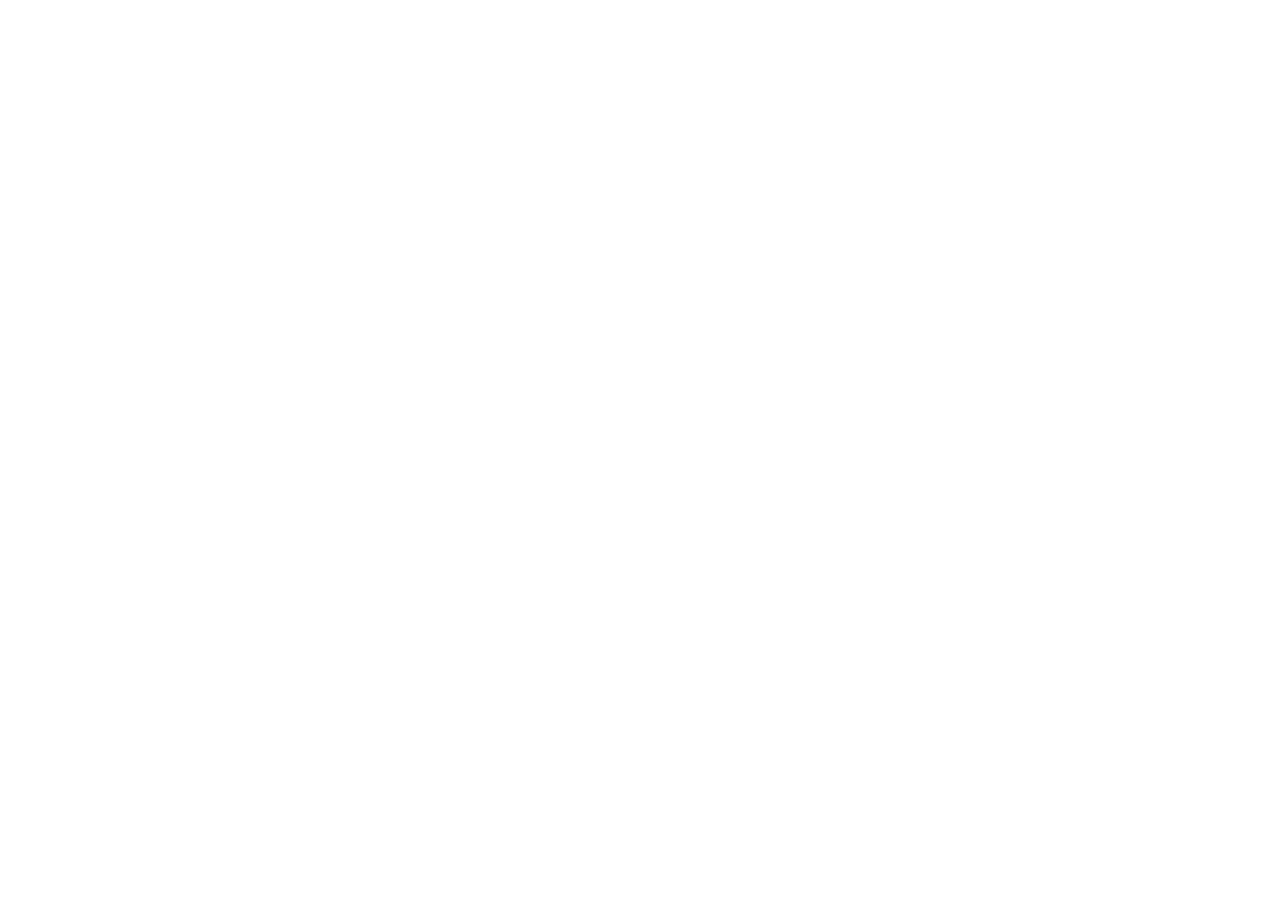
==== login.html @ e836c9e0 "init project" ====
<!DOCTYPE html>
<html lang="en">
<head>
    <meta charset="UTF-8">
    <meta name="viewport" content="width=device-width, initial-scale=1.0">
    <title>Document</title>
</head>
<body>
    
</body>
</html>
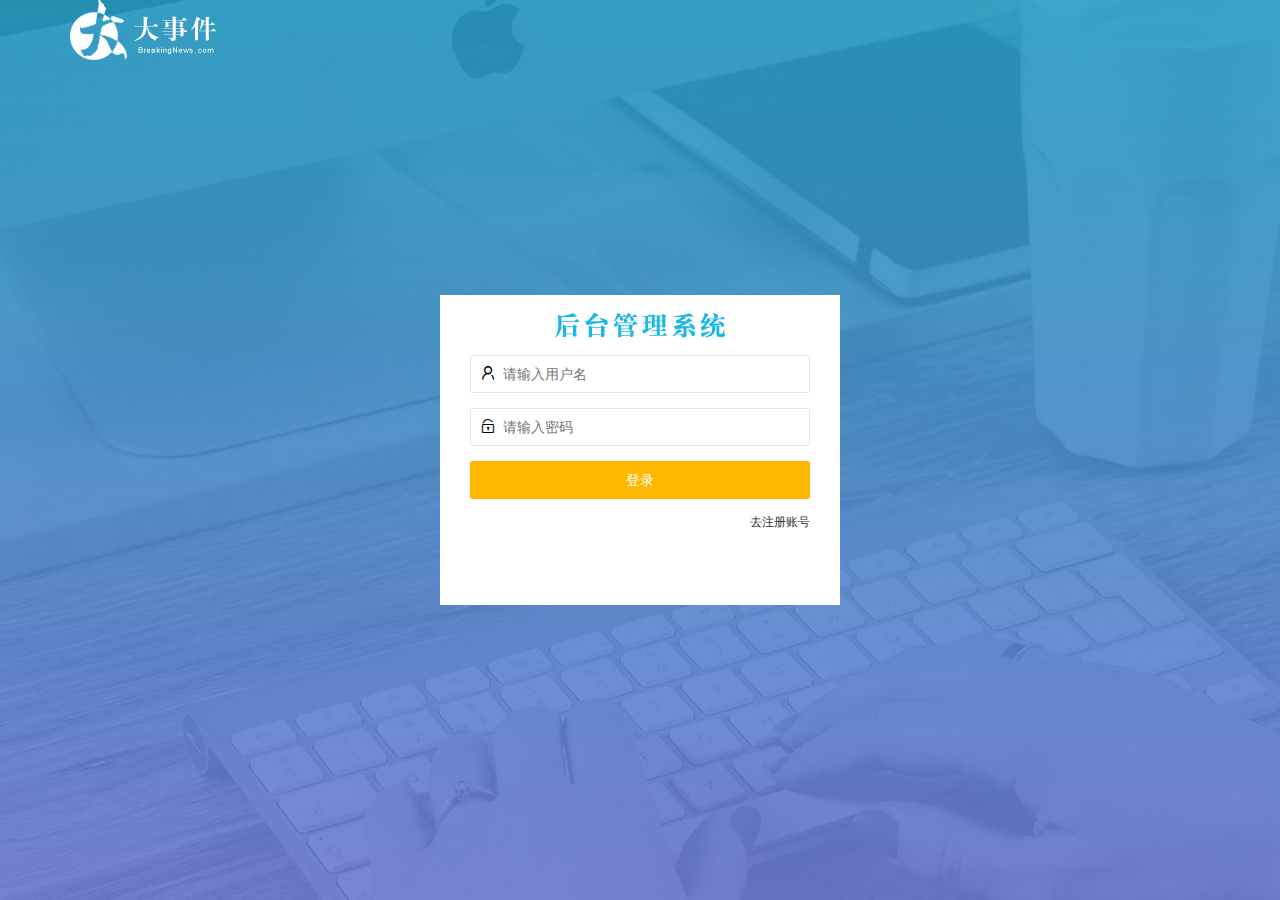
==== commit ea8f9e26: "完成了login" ====
--- a/login.html
+++ b/login.html
@@ -1,11 +1,93 @@
 <!DOCTYPE html>
 <html lang="en">
+
 <head>
     <meta charset="UTF-8">
     <meta name="viewport" content="width=device-width, initial-scale=1.0">
-    <title>Document</title>
+    <title>大事件</title>
+    <!-- 导入layUI的样式 -->
+    <link rel="stylesheet" href="/assets/lib/layui/css/layui.css" />
+    <!-- 导入自己的css样式 -->
+    <link rel="stylesheet" href="/assets/css/login.css" />
+    <!-- 导入layUI的js文件 -->
+    <script src="/assets/lib/layui/layui.all.js"></script>
+    <!-- 导入jQuery -->
+    <script src="/assets/lib/jquery.js"></script>
+    <!-- 导入自己封装的 -->
+    <script src="/assets/js/baseAPI.js"></script>
+    <!-- 导入自己的js样式 -->
+    <script src="/assets/js/login.js"></script>
 </head>
+
 <body>
-    
+    <!-- 头部logo区域 -->
+    <div class="layui-main">
+        <img src="/assets/images/logo.png" alt="" />
+    </div>
+
+    <!-- 登录注册区域 -->
+    <div class="loginAndRegBox">
+        <!-- 标题 -->
+        <div class="title-box"></div>
+        <!-- 登录的div -->
+        <div class="login-box">
+            <!-- 登录的表单 -->
+            <form class="layui-form" id="form_login">
+                <!-- 用户名 -->
+                <div class="layui-form-item">
+                    <i class="layui-icon layui-icon-username"></i> 
+                    <input type="text" name="username" required lay-verify="required" placeholder="请输入用户名"
+                        autocomplete="off" class="layui-input">
+                </div>
+                <!-- 密码 -->
+                <div class="layui-form-item">
+                    <i class="layui-icon layui-icon-password"></i> 
+                    <input type="password" name="password" required lay-verify="required|pwd" placeholder="请输入密码"
+                        autocomplete="off" class="layui-input">
+                </div>
+                <!-- 登录按钮 -->
+                <div class="layui-form-item">
+                    <!-- 注意 表单提交按钮和普通按钮的区别就是 lay-submit 属性 -->
+                    <button class="layui-btn layui-btn-fluid layui-btn-warm" lay-submit>登录</button>
+                </div>
+                <div class="layui-form-item links">
+                    <a href="javascript:;" id="link_reg">去注册账号</a>
+                </div>
+            </form>
+        </div>
+        <!-- 注册的div -->
+        <div class="reg-box">
+            <!-- 注册的表单 -->
+            <form class="layui-form" id="form_reg">
+                <!-- 用户名 -->
+                <div class="layui-form-item">
+                    <i class="layui-icon layui-icon-username"></i> 
+                    <input type="text" name="username" required lay-verify="required" placeholder="请输入用户名"
+                        autocomplete="off" class="layui-input">
+                </div>
+                <!-- 密码 -->
+                <div class="layui-form-item">
+                    <i class="layui-icon layui-icon-password"></i> 
+                    <input type="password" name="password" required lay-verify="required|pwd" placeholder="请输入密码"
+                        autocomplete="off" class="layui-input">
+                </div>
+                <!-- 密码确认框 -->
+                <div class="layui-form-item">
+                    <i class="layui-icon layui-icon-password"></i> 
+                    <input type="password" name="repassword" required lay-verify="required|pwd|repwd" placeholder="再次确认密码"
+                        autocomplete="off" class="layui-input">
+                </div>
+                <!-- 登录按钮 -->
+                <div class="layui-form-item">
+                    <!-- 注意 表单提交按钮和普通按钮的区别就是 lay-submit 属性 -->
+                    <button class="layui-btn layui-btn-fluid layui-btn-normal" lay-submit>注册</button>
+                </div>
+                <div class="layui-form-item links">
+                    <a href="javascript:;" id="link_login">去登录</a>
+                </div>
+            </form>
+        </div>
+    </div>
 </body>
+
 </html>--- a/assets/lib/layui/css/layui.css
+++ b/assets/lib/layui/css/layui.css
@@ -0,0 +1,2 @@
+/** layui-v2.5.5 MIT License By https://www.layui.com */
+ .layui-inline,img{display:inline-block;vertical-align:middle}h1,h2,h3,h4,h5,h6{font-weight:400}.layui-edge,.layui-header,.layui-inline,.layui-main{position:relative}.layui-body,.layui-edge,.layui-elip{overflow:hidden}.layui-btn,.layui-edge,.layui-inline,img{vertical-align:middle}.layui-btn,.layui-disabled,.layui-icon,.layui-unselect{-moz-user-select:none;-webkit-user-select:none;-ms-user-select:none}.layui-elip,.layui-form-checkbox span,.layui-form-pane .layui-form-label{text-overflow:ellipsis;white-space:nowrap}.layui-breadcrumb,.layui-tree-btnGroup{visibility:hidden}blockquote,body,button,dd,div,dl,dt,form,h1,h2,h3,h4,h5,h6,input,li,ol,p,pre,td,textarea,th,ul{margin:0;padding:0;-webkit-tap-highlight-color:rgba(0,0,0,0)}a:active,a:hover{outline:0}img{border:none}li{list-style:none}table{border-collapse:collapse;border-spacing:0}h4,h5,h6{font-size:100%}button,input,optgroup,option,select,textarea{font-family:inherit;font-size:inherit;font-style:inherit;font-weight:inherit;outline:0}pre{white-space:pre-wrap;white-space:-moz-pre-wrap;white-space:-pre-wrap;white-space:-o-pre-wrap;word-wrap:break-word}body{line-height:24px;font:14px Helvetica Neue,Helvetica,PingFang SC,Tahoma,Arial,sans-serif}hr{height:1px;margin:10px 0;border:0;clear:both}a{color:#333;text-decoration:none}a:hover{color:#777}a cite{font-style:normal;*cursor:pointer}.layui-border-box,.layui-border-box *{box-sizing:border-box}.layui-box,.layui-box *{box-sizing:content-box}.layui-clear{clear:both;*zoom:1}.layui-clear:after{content:'\20';clear:both;*zoom:1;display:block;height:0}.layui-inline{*display:inline;*zoom:1}.layui-edge{display:inline-block;width:0;height:0;border-width:6px;border-style:dashed;border-color:transparent}.layui-edge-top{top:-4px;border-bottom-color:#999;border-bottom-style:solid}.layui-edge-right{border-left-color:#999;border-left-style:solid}.layui-edge-bottom{top:2px;border-top-color:#999;border-top-style:solid}.layui-edge-left{border-right-color:#999;border-right-style:solid}.layui-disabled,.layui-disabled:hover{color:#d2d2d2!important;cursor:not-allowed!important}.layui-circle{border-radius:100%}.layui-show{display:block!important}.layui-hide{display:none!important}@font-face{font-family:layui-icon;src:url(../font/iconfont.eot?v=250);src:url(../font/iconfont.eot?v=250#iefix) format('embedded-opentype'),url(../font/iconfont.woff2?v=250) format('woff2'),url(../font/iconfont.woff?v=250) format('woff'),url(../font/iconfont.ttf?v=250) format('truetype'),url(../font/iconfont.svg?v=250#layui-icon) format('svg')}.layui-icon{font-family:layui-icon!important;font-size:16px;font-style:normal;-webkit-font-smoothing:antialiased;-moz-osx-font-smoothing:grayscale}.layui-icon-reply-fill:before{content:"\e611"}.layui-icon-set-fill:before{content:"\e614"}.layui-icon-menu-fill:before{content:"\e60f"}.layui-icon-search:before{content:"\e615"}.layui-icon-share:before{content:"\e641"}.layui-icon-set-sm:before{content:"\e620"}.layui-icon-engine:before{content:"\e628"}.layui-icon-close:before{content:"\1006"}.layui-icon-close-fill:before{content:"\1007"}.layui-icon-chart-screen:before{content:"\e629"}.layui-icon-star:before{content:"\e600"}.layui-icon-circle-dot:before{content:"\e617"}.layui-icon-chat:before{content:"\e606"}.layui-icon-release:before{content:"\e609"}.layui-icon-list:before{content:"\e60a"}.layui-icon-chart:before{content:"\e62c"}.layui-icon-ok-circle:before{content:"\1005"}.layui-icon-layim-theme:before{content:"\e61b"}.layui-icon-table:before{content:"\e62d"}.layui-icon-right:before{content:"\e602"}.layui-icon-left:before{content:"\e603"}.layui-icon-cart-simple:before{content:"\e698"}.layui-icon-face-cry:before{content:"\e69c"}.layui-icon-face-smile:before{content:"\e6af"}.layui-icon-survey:before{content:"\e6b2"}.layui-icon-tree:before{content:"\e62e"}.layui-icon-upload-circle:before{content:"\e62f"}.layui-icon-add-circle:before{content:"\e61f"}.layui-icon-download-circle:before{content:"\e601"}.layui-icon-templeate-1:before{content:"\e630"}.layui-icon-util:before{content:"\e631"}.layui-icon-face-surprised:before{content:"\e664"}.layui-icon-edit:before{content:"\e642"}.layui-icon-speaker:before{content:"\e645"}.layui-icon-down:before{content:"\e61a"}.layui-icon-file:before{content:"\e621"}.layui-icon-layouts:before{content:"\e632"}.layui-icon-rate-half:before{content:"\e6c9"}.layui-icon-add-circle-fine:before{content:"\e608"}.layui-icon-prev-circle:before{content:"\e633"}.layui-icon-read:before{content:"\e705"}.layui-icon-404:before{content:"\e61c"}.layui-icon-carousel:before{content:"\e634"}.layui-icon-help:before{content:"\e607"}.layui-icon-code-circle:before{content:"\e635"}.layui-icon-water:before{content:"\e636"}.layui-icon-username:before{content:"\e66f"}.layui-icon-find-fill:before{content:"\e670"}.layui-icon-about:before{content:"\e60b"}.layui-icon-location:before{content:"\e715"}.layui-icon-up:before{content:"\e619"}.layui-icon-pause:before{content:"\e651"}.layui-icon-date:before{content:"\e637"}.layui-icon-layim-uploadfile:before{content:"\e61d"}.layui-icon-delete:before{content:"\e640"}.layui-icon-play:before{content:"\e652"}.layui-icon-top:before{content:"\e604"}.layui-icon-friends:before{content:"\e612"}.layui-icon-refresh-3:before{content:"\e9aa"}.layui-icon-ok:before{content:"\e605"}.layui-icon-layer:before{content:"\e638"}.layui-icon-face-smile-fine:before{content:"\e60c"}.layui-icon-dollar:before{content:"\e659"}.layui-icon-group:before{content:"\e613"}.layui-icon-layim-download:before{content:"\e61e"}.layui-icon-picture-fine:before{content:"\e60d"}.layui-icon-link:before{content:"\e64c"}.layui-icon-diamond:before{content:"\e735"}.layui-icon-log:before{content:"\e60e"}.layui-icon-rate-solid:before{content:"\e67a"}.layui-icon-fonts-del:before{content:"\e64f"}.layui-icon-unlink:before{content:"\e64d"}.layui-icon-fonts-clear:before{content:"\e639"}.layui-icon-triangle-r:before{content:"\e623"}.layui-icon-circle:before{content:"\e63f"}.layui-icon-radio:before{content:"\e643"}.layui-icon-align-center:before{content:"\e647"}.layui-icon-align-right:before{content:"\e648"}.layui-icon-align-left:before{content:"\e649"}.layui-icon-loading-1:before{content:"\e63e"}.layui-icon-return:before{content:"\e65c"}.layui-icon-fonts-strong:before{content:"\e62b"}.layui-icon-upload:before{content:"\e67c"}.layui-icon-dialogue:before{content:"\e63a"}.layui-icon-video:before{content:"\e6ed"}.layui-icon-headset:before{content:"\e6fc"}.layui-icon-cellphone-fine:before{content:"\e63b"}.layui-icon-add-1:before{content:"\e654"}.layui-icon-face-smile-b:before{content:"\e650"}.layui-icon-fonts-html:before{content:"\e64b"}.layui-icon-form:before{content:"\e63c"}.layui-icon-cart:before{content:"\e657"}.layui-icon-camera-fill:before{content:"\e65d"}.layui-icon-tabs:before{content:"\e62a"}.layui-icon-fonts-code:before{content:"\e64e"}.layui-icon-fire:before{content:"\e756"}.layui-icon-set:before{content:"\e716"}.layui-icon-fonts-u:before{content:"\e646"}.layui-icon-triangle-d:before{content:"\e625"}.layui-icon-tips:before{content:"\e702"}.layui-icon-picture:before{content:"\e64a"}.layui-icon-more-vertical:before{content:"\e671"}.layui-icon-flag:before{content:"\e66c"}.layui-icon-loading:before{content:"\e63d"}.layui-icon-fonts-i:before{content:"\e644"}.layui-icon-refresh-1:before{content:"\e666"}.layui-icon-rmb:before{content:"\e65e"}.layui-icon-home:before{content:"\e68e"}.layui-icon-user:before{content:"\e770"}.layui-icon-notice:before{content:"\e667"}.layui-icon-login-weibo:before{content:"\e675"}.layui-icon-voice:before{content:"\e688"}.layui-icon-upload-drag:before{content:"\e681"}.layui-icon-login-qq:before{content:"\e676"}.layui-icon-snowflake:before{content:"\e6b1"}.layui-icon-file-b:before{content:"\e655"}.layui-icon-template:before{content:"\e663"}.layui-icon-auz:before{content:"\e672"}.layui-icon-console:before{content:"\e665"}.layui-icon-app:before{content:"\e653"}.layui-icon-prev:before{content:"\e65a"}.layui-icon-website:before{content:"\e7ae"}.layui-icon-next:before{content:"\e65b"}.layui-icon-component:before{content:"\e857"}.layui-icon-more:before{content:"\e65f"}.layui-icon-login-wechat:before{content:"\e677"}.layui-icon-shrink-right:before{content:"\e668"}.layui-icon-spread-left:before{content:"\e66b"}.layui-icon-camera:before{content:"\e660"}.layui-icon-note:before{content:"\e66e"}.layui-icon-refresh:before{content:"\e669"}.layui-icon-female:before{content:"\e661"}.layui-icon-male:before{content:"\e662"}.layui-icon-password:before{content:"\e673"}.layui-icon-senior:before{content:"\e674"}.layui-icon-theme:before{content:"\e66a"}.layui-icon-tread:before{content:"\e6c5"}.layui-icon-praise:before{content:"\e6c6"}.layui-icon-star-fill:before{content:"\e658"}.layui-icon-rate:before{content:"\e67b"}.layui-icon-template-1:before{content:"\e656"}.layui-icon-vercode:before{content:"\e679"}.layui-icon-cellphone:before{content:"\e678"}.layui-icon-screen-full:before{content:"\e622"}.layui-icon-screen-restore:before{content:"\e758"}.layui-icon-cols:before{content:"\e610"}.layui-icon-export:before{content:"\e67d"}.layui-icon-print:before{content:"\e66d"}.layui-icon-slider:before{content:"\e714"}.layui-icon-addition:before{content:"\e624"}.layui-icon-subtraction:before{content:"\e67e"}.layui-icon-service:before{content:"\e626"}.layui-icon-transfer:before{content:"\e691"}.layui-main{width:1140px;margin:0 auto}.layui-header{z-index:1000;height:60px}.layui-header a:hover{transition:all .5s;-webkit-transition:all .5s}.layui-side{position:fixed;left:0;top:0;bottom:0;z-index:999;width:200px;overflow-x:hidden}.layui-side-scroll{position:relative;width:220px;height:100%;overflow-x:hidden}.layui-body{position:absolute;left:200px;right:0;top:0;bottom:0;z-index:998;width:auto;overflow-y:auto;box-sizing:border-box}.layui-layout-body{overflow:hidden}.layui-layout-admin .layui-header{background-color:#23262E}.layui-layout-admin .layui-side{top:60px;width:200px;overflow-x:hidden}.layui-layout-admin .layui-body{position:fixed;top:60px;bottom:44px}.layui-layout-admin .layui-main{width:auto;margin:0 15px}.layui-layout-admin .layui-footer{position:fixed;left:200px;right:0;bottom:0;height:44px;line-height:44px;padding:0 15px;background-color:#eee}.layui-layout-admin .layui-logo{position:absolute;left:0;top:0;width:200px;height:100%;line-height:60px;text-align:center;color:#009688;font-size:16px}.layui-layout-admin .layui-header .layui-nav{background:0 0}.layui-layout-left{position:absolute!important;left:200px;top:0}.layui-layout-right{position:absolute!important;right:0;top:0}.layui-container{position:relative;margin:0 auto;padding:0 15px;box-sizing:border-box}.layui-fluid{position:relative;margin:0 auto;padding:0 15px}.layui-row:after,.layui-row:before{content:'';display:block;clear:both}.layui-col-lg1,.layui-col-lg10,.layui-col-lg11,.layui-col-lg12,.layui-col-lg2,.layui-col-lg3,.layui-col-lg4,.layui-col-lg5,.layui-col-lg6,.layui-col-lg7,.layui-col-lg8,.layui-col-lg9,.layui-col-md1,.layui-col-md10,.layui-col-md11,.layui-col-md12,.layui-col-md2,.layui-col-md3,.layui-col-md4,.layui-col-md5,.layui-col-md6,.layui-col-md7,.layui-col-md8,.layui-col-md9,.layui-col-sm1,.layui-col-sm10,.layui-col-sm11,.layui-col-sm12,.layui-col-sm2,.layui-col-sm3,.layui-col-sm4,.layui-col-sm5,.layui-col-sm6,.layui-col-sm7,.layui-col-sm8,.layui-col-sm9,.layui-col-xs1,.layui-col-xs10,.layui-col-xs11,.layui-col-xs12,.layui-col-xs2,.layui-col-xs3,.layui-col-xs4,.layui-col-xs5,.layui-col-xs6,.layui-col-xs7,.layui-col-xs8,.layui-col-xs9{position:relative;display:block;box-sizing:border-box}.layui-col-xs1,.layui-col-xs10,.layui-col-xs11,.layui-col-xs12,.layui-col-xs2,.layui-col-xs3,.layui-col-xs4,.layui-col-xs5,.layui-col-xs6,.layui-col-xs7,.layui-col-xs8,.layui-col-xs9{float:left}.layui-col-xs1{width:8.33333333%}.layui-col-xs2{width:16.66666667%}.layui-col-xs3{width:25%}.layui-col-xs4{width:33.33333333%}.layui-col-xs5{width:41.66666667%}.layui-col-xs6{width:50%}.layui-col-xs7{width:58.33333333%}.layui-col-xs8{width:66.66666667%}.layui-col-xs9{width:75%}.layui-col-xs10{width:83.33333333%}.layui-col-xs11{width:91.66666667%}.layui-col-xs12{width:100%}.layui-col-xs-offset1{margin-left:8.33333333%}.layui-col-xs-offset2{margin-left:16.66666667%}.layui-col-xs-offset3{margin-left:25%}.layui-col-xs-offset4{margin-left:33.33333333%}.layui-col-xs-offset5{margin-left:41.66666667%}.layui-col-xs-offset6{margin-left:50%}.layui-col-xs-offset7{margin-left:58.33333333%}.layui-col-xs-offset8{margin-left:66.66666667%}.layui-col-xs-offset9{margin-left:75%}.layui-col-xs-offset10{margin-left:83.33333333%}.layui-col-xs-offset11{margin-left:91.66666667%}.layui-col-xs-offset12{margin-left:100%}@media screen and (max-width:768px){.layui-hide-xs{display:none!important}.layui-show-xs-block{display:block!important}.layui-show-xs-inline{display:inline!important}.layui-show-xs-inline-block{display:inline-block!important}}@media screen and (min-width:768px){.layui-container{width:750px}.layui-hide-sm{display:none!important}.layui-show-sm-block{display:block!important}.layui-show-sm-inline{display:inline!important}.layui-show-sm-inline-block{display:inline-block!important}.layui-col-sm1,.layui-col-sm10,.layui-col-sm11,.layui-col-sm12,.layui-col-sm2,.layui-col-sm3,.layui-col-sm4,.layui-col-sm5,.layui-col-sm6,.layui-col-sm7,.layui-col-sm8,.layui-col-sm9{float:left}.layui-col-sm1{width:8.33333333%}.layui-col-sm2{width:16.66666667%}.layui-col-sm3{width:25%}.layui-col-sm4{width:33.33333333%}.layui-col-sm5{width:41.66666667%}.layui-col-sm6{width:50%}.layui-col-sm7{width:58.33333333%}.layui-col-sm8{width:66.66666667%}.layui-col-sm9{width:75%}.layui-col-sm10{width:83.33333333%}.layui-col-sm11{width:91.66666667%}.layui-col-sm12{width:100%}.layui-col-sm-offset1{margin-left:8.33333333%}.layui-col-sm-offset2{margin-left:16.66666667%}.layui-col-sm-offset3{margin-left:25%}.layui-col-sm-offset4{margin-left:33.33333333%}.layui-col-sm-offset5{margin-left:41.66666667%}.layui-col-sm-offset6{margin-left:50%}.layui-col-sm-offset7{margin-left:58.33333333%}.layui-col-sm-offset8{margin-left:66.66666667%}.layui-col-sm-offset9{margin-left:75%}.layui-col-sm-offset10{margin-left:83.33333333%}.layui-col-sm-offset11{margin-left:91.66666667%}.layui-col-sm-offset12{margin-left:100%}}@media screen and (min-width:992px){.layui-container{width:970px}.layui-hide-md{display:none!important}.layui-show-md-block{display:block!important}.layui-show-md-inline{display:inline!important}.layui-show-md-inline-block{display:inline-block!important}.layui-col-md1,.layui-col-md10,.layui-col-md11,.layui-col-md12,.layui-col-md2,.layui-col-md3,.layui-col-md4,.layui-col-md5,.layui-col-md6,.layui-col-md7,.layui-col-md8,.layui-col-md9{float:left}.layui-col-md1{width:8.33333333%}.layui-col-md2{width:16.66666667%}.layui-col-md3{width:25%}.layui-col-md4{width:33.33333333%}.layui-col-md5{width:41.66666667%}.layui-col-md6{width:50%}.layui-col-md7{width:58.33333333%}.layui-col-md8{width:66.66666667%}.layui-col-md9{width:75%}.layui-col-md10{width:83.33333333%}.layui-col-md11{width:91.66666667%}.layui-col-md12{width:100%}.layui-col-md-offset1{margin-left:8.33333333%}.layui-col-md-offset2{margin-left:16.66666667%}.layui-col-md-offset3{margin-left:25%}.layui-col-md-offset4{margin-left:33.33333333%}.layui-col-md-offset5{margin-left:41.66666667%}.layui-col-md-offset6{margin-left:50%}.layui-col-md-offset7{margin-left:58.33333333%}.layui-col-md-offset8{margin-left:66.66666667%}.layui-col-md-offset9{margin-left:75%}.layui-col-md-offset10{margin-left:83.33333333%}.layui-col-md-offset11{margin-left:91.66666667%}.layui-col-md-offset12{margin-left:100%}}@media screen and (min-width:1200px){.layui-container{width:1170px}.layui-hide-lg{display:none!important}.layui-show-lg-block{display:block!important}.layui-show-lg-inline{display:inline!important}.layui-show-lg-inline-block{display:inline-block!important}.layui-col-lg1,.layui-col-lg10,.layui-col-lg11,.layui-col-lg12,.layui-col-lg2,.layui-col-lg3,.layui-col-lg4,.layui-col-lg5,.layui-col-lg6,.layui-col-lg7,.layui-col-lg8,.layui-col-lg9{float:left}.layui-col-lg1{width:8.33333333%}.layui-col-lg2{width:16.66666667%}.layui-col-lg3{width:25%}.layui-col-lg4{width:33.33333333%}.layui-col-lg5{width:41.66666667%}.layui-col-lg6{width:50%}.layui-col-lg7{width:58.33333333%}.layui-col-lg8{width:66.66666667%}.layui-col-lg9{width:75%}.layui-col-lg10{width:83.33333333%}.layui-col-lg11{width:91.66666667%}.layui-col-lg12{width:100%}.layui-col-lg-offset1{margin-left:8.33333333%}.layui-col-lg-offset2{margin-left:16.66666667%}.layui-col-lg-offset3{margin-left:25%}.layui-col-lg-offset4{margin-left:33.33333333%}.layui-col-lg-offset5{margin-left:41.66666667%}.layui-col-lg-offset6{margin-left:50%}.layui-col-lg-offset7{margin-left:58.33333333%}.layui-col-lg-offset8{margin-left:66.66666667%}.layui-col-lg-offset9{margin-left:75%}.layui-col-lg-offset10{margin-left:83.33333333%}.layui-col-lg-offset11{margin-left:91.66666667%}.layui-col-lg-offset12{margin-left:100%}}.layui-col-space1{margin:-.5px}.layui-col-space1>*{padding:.5px}.layui-col-space3{margin:-1.5px}.layui-col-space3>*{padding:1.5px}.layui-col-space5{margin:-2.5px}.layui-col-space5>*{padding:2.5px}.layui-col-space8{margin:-3.5px}.layui-col-space8>*{padding:3.5px}.layui-col-space10{margin:-5px}.layui-col-space10>*{padding:5px}.layui-col-space12{margin:-6px}.layui-col-space12>*{padding:6px}.layui-col-space15{margin:-7.5px}.layui-col-space15>*{padding:7.5px}.layui-col-space18{margin:-9px}.layui-col-space18>*{padding:9px}.layui-col-space20{margin:-10px}.layui-col-space20>*{padding:10px}.layui-col-space22{margin:-11px}.layui-col-space22>*{padding:11px}.layui-col-space25{margin:-12.5px}.layui-col-space25>*{padding:12.5px}.layui-col-space30{margin:-15px}.layui-col-space30>*{padding:15px}.layui-btn,.layui-input,.layui-select,.layui-textarea,.layui-upload-button{outline:0;-webkit-appearance:none;transition:all .3s;-webkit-transition:all .3s;box-sizing:border-box}.layui-elem-quote{margin-bottom:10px;padding:15px;line-height:22px;border-left:5px solid #009688;border-radius:0 2px 2px 0;background-color:#f2f2f2}.layui-quote-nm{border-style:solid;border-width:1px 1px 1px 5px;background:0 0}.layui-elem-field{margin-bottom:10px;padding:0;border-width:1px;border-style:solid}.layui-elem-field legend{margin-left:20px;padding:0 10px;font-size:20px;font-weight:300}.layui-field-title{margin:10px 0 20px;border-width:1px 0 0}.layui-field-box{padding:10px 15px}.layui-field-title .layui-field-box{padding:10px 0}.layui-progress{position:relative;height:6px;border-radius:20px;background-color:#e2e2e2}.layui-progress-bar{position:absolute;left:0;top:0;width:0;max-width:100%;height:6px;border-radius:20px;text-align:right;background-color:#5FB878;transition:all .3s;-webkit-transition:all .3s}.layui-progress-big,.layui-progress-big .layui-progress-bar{height:18px;line-height:18px}.layui-progress-text{position:relative;top:-20px;line-height:18px;font-size:12px;color:#666}.layui-progress-big .layui-progress-text{position:static;padding:0 10px;color:#fff}.layui-collapse{border-width:1px;border-style:solid;border-radius:2px}.layui-colla-content,.layui-colla-item{border-top-width:1px;border-top-style:solid}.layui-colla-item:first-child{border-top:none}.layui-colla-title{position:relative;height:42px;line-height:42px;padding:0 15px 0 35px;color:#333;background-color:#f2f2f2;cursor:pointer;font-size:14px;overflow:hidden}.layui-colla-content{display:none;padding:10px 15px;line-height:22px;color:#666}.layui-colla-icon{position:absolute;left:15px;top:0;font-size:14px}.layui-card{margin-bottom:15px;border-radius:2px;background-color:#fff;box-shadow:0 1px 2px 0 rgba(0,0,0,.05)}.layui-card:last-child{margin-bottom:0}.layui-card-header{position:relative;height:42px;line-height:42px;padding:0 15px;border-bottom:1px solid #f6f6f6;color:#333;border-radius:2px 2px 0 0;font-size:14px}.layui-bg-black,.layui-bg-blue,.layui-bg-cyan,.layui-bg-green,.layui-bg-orange,.layui-bg-red{color:#fff!important}.layui-card-body{position:relative;padding:10px 15px;line-height:24px}.layui-card-body[pad15]{padding:15px}.layui-card-body[pad20]{padding:20px}.layui-card-body .layui-table{margin:5px 0}.layui-card .layui-tab{margin:0}.layui-panel-window{position:relative;padding:15px;border-radius:0;border-top:5px solid #E6E6E6;background-color:#fff}.layui-auxiliar-moving{position:fixed;left:0;right:0;top:0;bottom:0;width:100%;height:100%;background:0 0;z-index:9999999999}.layui-form-label,.layui-form-mid,.layui-form-select,.layui-input-block,.layui-input-inline,.layui-textarea{position:relative}.layui-bg-red{background-color:#FF5722!important}.layui-bg-orange{background-color:#FFB800!important}.layui-bg-green{background-color:#009688!important}.layui-bg-cyan{background-color:#2F4056!important}.layui-bg-blue{background-color:#1E9FFF!important}.layui-bg-black{background-color:#393D49!important}.layui-bg-gray{background-color:#eee!important;color:#666!important}.layui-badge-rim,.layui-colla-content,.layui-colla-item,.layui-collapse,.layui-elem-field,.layui-form-pane .layui-form-item[pane],.layui-form-pane .layui-form-label,.layui-input,.layui-layedit,.layui-layedit-tool,.layui-quote-nm,.layui-select,.layui-tab-bar,.layui-tab-card,.layui-tab-title,.layui-tab-title .layui-this:after,.layui-textarea{border-color:#e6e6e6}.layui-timeline-item:before,hr{background-color:#e6e6e6}.layui-text{line-height:22px;font-size:14px;color:#666}.layui-text h1,.layui-text h2,.layui-text h3{font-weight:500;color:#333}.layui-text h1{font-size:30px}.layui-text h2{font-size:24px}.layui-text h3{font-size:18px}.layui-text a:not(.layui-btn){color:#01AAED}.layui-text a:not(.layui-btn):hover{text-decoration:underline}.layui-text ul{padding:5px 0 5px 15px}.layui-text ul li{margin-top:5px;list-style-type:disc}.layui-text em,.layui-word-aux{color:#999!important;padding:0 5px!important}.layui-btn{display:inline-block;height:38px;line-height:38px;padding:0 18px;background-color:#009688;color:#fff;white-space:nowrap;text-align:center;font-size:14px;border:none;border-radius:2px;cursor:pointer}.layui-btn:hover{opacity:.8;filter:alpha(opacity=80);color:#fff}.layui-btn:active{opacity:1;filter:alpha(opacity=100)}.layui-btn+.layui-btn{margin-left:10px}.layui-btn-container{font-size:0}.layui-btn-container .layui-btn{margin-right:10px;margin-bottom:10px}.layui-btn-container .layui-btn+.layui-btn{margin-left:0}.layui-table .layui-btn-container .layui-btn{margin-bottom:9px}.layui-btn-radius{border-radius:100px}.layui-btn .layui-icon{margin-right:3px;font-size:18px;vertical-align:bottom;vertical-align:middle\9}.layui-btn-primary{border:1px solid #C9C9C9;background-color:#fff;color:#555}.layui-btn-primary:hover{border-color:#009688;color:#333}.layui-btn-normal{background-color:#1E9FFF}.layui-btn-warm{background-color:#FFB800}.layui-btn-danger{background-color:#FF5722}.layui-btn-checked{background-color:#5FB878}.layui-btn-disabled,.layui-btn-disabled:active,.layui-btn-disabled:hover{border:1px solid #e6e6e6;background-color:#FBFBFB;color:#C9C9C9;cursor:not-allowed;opacity:1}.layui-btn-lg{height:44px;line-height:44px;padding:0 25px;font-size:16px}.layui-btn-sm{height:30px;line-height:30px;padding:0 10px;font-size:12px}.layui-btn-sm i{font-size:16px!important}.layui-btn-xs{height:22px;line-height:22px;padding:0 5px;font-size:12px}.layui-btn-xs i{font-size:14px!important}.layui-btn-group{display:inline-block;vertical-align:middle;font-size:0}.layui-btn-group .layui-btn{margin-left:0!important;margin-right:0!important;border-left:1px solid rgba(255,255,255,.5);border-radius:0}.layui-btn-group .layui-btn-primary{border-left:none}.layui-btn-group .layui-btn-primary:hover{border-color:#C9C9C9;color:#009688}.layui-btn-group .layui-btn:first-child{border-left:none;border-radius:2px 0 0 2px}.layui-btn-group .layui-btn-primary:first-child{border-left:1px solid #c9c9c9}.layui-btn-group .layui-btn:last-child{border-radius:0 2px 2px 0}.layui-btn-group .layui-btn+.layui-btn{margin-left:0}.layui-btn-group+.layui-btn-group{margin-left:10px}.layui-btn-fluid{width:100%}.layui-input,.layui-select,.layui-textarea{height:38px;line-height:1.3;line-height:38px\9;border-width:1px;border-style:solid;background-color:#fff;border-radius:2px}.layui-input::-webkit-input-placeholder,.layui-select::-webkit-input-placeholder,.layui-textarea::-webkit-input-placeholder{line-height:1.3}.layui-input,.layui-textarea{display:block;width:100%;padding-left:10px}.layui-input:hover,.layui-textarea:hover{border-color:#D2D2D2!important}.layui-input:focus,.layui-textarea:focus{border-color:#C9C9C9!important}.layui-textarea{min-height:100px;height:auto;line-height:20px;padding:6px 10px;resize:vertical}.layui-select{padding:0 10px}.layui-form input[type=checkbox],.layui-form input[type=radio],.layui-form select{display:none}.layui-form [lay-ignore]{display:initial}.layui-form-item{margin-bottom:15px;clear:both;*zoom:1}.layui-form-item:after{content:'\20';clear:both;*zoom:1;display:block;height:0}.layui-form-label{float:left;display:block;padding:9px 15px;width:80px;font-weight:400;line-height:20px;text-align:right}.layui-form-label-col{display:block;float:none;padding:9px 0;line-height:20px;text-align:left}.layui-form-item .layui-inline{margin-bottom:5px;margin-right:10px}.layui-input-block{margin-left:110px;min-height:36px}.layui-input-inline{display:inline-block;vertical-align:middle}.layui-form-item .layui-input-inline{float:left;width:190px;margin-right:10px}.layui-form-text .layui-input-inline{width:auto}.layui-form-mid{float:left;display:block;padding:9px 0!important;line-height:20px;margin-right:10px}.layui-form-danger+.layui-form-select .layui-input,.layui-form-danger:focus{border-color:#FF5722!important}.layui-form-select .layui-input{padding-right:30px;cursor:pointer}.layui-form-select .layui-edge{position:absolute;right:10px;top:50%;margin-top:-3px;cursor:pointer;border-width:6px;border-top-color:#c2c2c2;border-top-style:solid;transition:all .3s;-webkit-transition:all .3s}.layui-form-select dl{display:none;position:absolute;left:0;top:42px;padding:5px 0;z-index:899;min-width:100%;border:1px solid #d2d2d2;max-height:300px;overflow-y:auto;background-color:#fff;border-radius:2px;box-shadow:0 2px 4px rgba(0,0,0,.12);box-sizing:border-box}.layui-form-select dl dd,.layui-form-select dl dt{padding:0 10px;line-height:36px;white-space:nowrap;overflow:hidden;text-overflow:ellipsis}.layui-form-select dl dt{font-size:12px;color:#999}.layui-form-select dl dd{cursor:pointer}.layui-form-select dl dd:hover{background-color:#f2f2f2;-webkit-transition:.5s all;transition:.5s all}.layui-form-select .layui-select-group dd{padding-left:20px}.layui-form-select dl dd.layui-select-tips{padding-left:10px!important;color:#999}.layui-form-select dl dd.layui-this{background-color:#5FB878;color:#fff}.layui-form-checkbox,.layui-form-select dl dd.layui-disabled{background-color:#fff}.layui-form-selected dl{display:block}.layui-form-checkbox,.layui-form-checkbox *,.layui-form-switch{display:inline-block;vertical-align:middle}.layui-form-selected .layui-edge{margin-top:-9px;-webkit-transform:rotate(180deg);transform:rotate(180deg);margin-top:-3px\9}:root .layui-form-selected .layui-edge{margin-top:-9px\0/IE9}.layui-form-selectup dl{top:auto;bottom:42px}.layui-select-none{margin:5px 0;text-align:center;color:#999}.layui-select-disabled .layui-disabled{border-color:#eee!important}.layui-select-disabled .layui-edge{border-top-color:#d2d2d2}.layui-form-checkbox{position:relative;height:30px;line-height:30px;margin-right:10px;padding-right:30px;cursor:pointer;font-size:0;-webkit-transition:.1s linear;transition:.1s linear;box-sizing:border-box}.layui-form-checkbox span{padding:0 10px;height:100%;font-size:14px;border-radius:2px 0 0 2px;background-color:#d2d2d2;color:#fff;overflow:hidden}.layui-form-checkbox:hover span{background-color:#c2c2c2}.layui-form-checkbox i{position:absolute;right:0;top:0;width:30px;height:28px;border:1px solid #d2d2d2;border-left:none;border-radius:0 2px 2px 0;color:#fff;font-size:20px;text-align:center}.layui-form-checkbox:hover i{border-color:#c2c2c2;color:#c2c2c2}.layui-form-checked,.layui-form-checked:hover{border-color:#5FB878}.layui-form-checked span,.layui-form-checked:hover span{background-color:#5FB878}.layui-form-checked i,.layui-form-checked:hover i{color:#5FB878}.layui-form-item .layui-form-checkbox{margin-top:4px}.layui-form-checkbox[lay-skin=primary]{height:auto!important;line-height:normal!important;min-width:18px;min-height:18px;border:none!important;margin-right:0;padding-left:28px;padding-right:0;background:0 0}.layui-form-checkbox[lay-skin=primary] span{padding-left:0;padding-right:15px;line-height:18px;background:0 0;color:#666}.layui-form-checkbox[lay-skin=primary] i{right:auto;left:0;width:16px;height:16px;line-height:16px;border:1px solid #d2d2d2;font-size:12px;border-radius:2px;background-color:#fff;-webkit-transition:.1s linear;transition:.1s linear}.layui-form-checkbox[lay-skin=primary]:hover i{border-color:#5FB878;color:#fff}.layui-form-checked[lay-skin=primary] i{border-color:#5FB878!important;background-color:#5FB878;color:#fff}.layui-checkbox-disbaled[lay-skin=primary] span{background:0 0!important;color:#c2c2c2}.layui-checkbox-disbaled[lay-skin=primary]:hover i{border-color:#d2d2d2}.layui-form-item .layui-form-checkbox[lay-skin=primary]{margin-top:10px}.layui-form-switch{position:relative;height:22px;line-height:22px;min-width:35px;padding:0 5px;margin-top:8px;border:1px solid #d2d2d2;border-radius:20px;cursor:pointer;background-color:#fff;-webkit-transition:.1s linear;transition:.1s linear}.layui-form-switch i{position:absolute;left:5px;top:3px;width:16px;height:16px;border-radius:20px;background-color:#d2d2d2;-webkit-transition:.1s linear;transition:.1s linear}.layui-form-switch em{position:relative;top:0;width:25px;margin-left:21px;padding:0!important;text-align:center!important;color:#999!important;font-style:normal!important;font-size:12px}.layui-form-onswitch{border-color:#5FB878;background-color:#5FB878}.layui-checkbox-disbaled,.layui-checkbox-disbaled i{border-color:#e2e2e2!important}.layui-form-onswitch i{left:100%;margin-left:-21px;background-color:#fff}.layui-form-onswitch em{margin-left:5px;margin-right:21px;color:#fff!important}.layui-checkbox-disbaled span{background-color:#e2e2e2!important}.layui-checkbox-disbaled:hover i{color:#fff!important}[lay-radio]{display:none}.layui-form-radio,.layui-form-radio *{display:inline-block;vertical-align:middle}.layui-form-radio{line-height:28px;margin:6px 10px 0 0;padding-right:10px;cursor:pointer;font-size:0}.layui-form-radio *{font-size:14px}.layui-form-radio>i{margin-right:8px;font-size:22px;color:#c2c2c2}.layui-form-radio>i:hover,.layui-form-radioed>i{color:#5FB878}.layui-radio-disbaled>i{color:#e2e2e2!important}.layui-form-pane .layui-form-label{width:110px;padding:8px 15px;height:38px;line-height:20px;border-width:1px;border-style:solid;border-radius:2px 0 0 2px;text-align:center;background-color:#FBFBFB;overflow:hidden;box-sizing:border-box}.layui-form-pane .layui-input-inline{margin-left:-1px}.layui-form-pane .layui-input-block{margin-left:110px;left:-1px}.layui-form-pane .layui-input{border-radius:0 2px 2px 0}.layui-form-pane .layui-form-text .layui-form-label{float:none;width:100%;border-radius:2px;box-sizing:border-box;text-align:left}.layui-form-pane .layui-form-text .layui-input-inline{display:block;margin:0;top:-1px;clear:both}.layui-form-pane .layui-form-text .layui-input-block{margin:0;left:0;top:-1px}.layui-form-pane .layui-form-text .layui-textarea{min-height:100px;border-radius:0 0 2px 2px}.layui-form-pane .layui-form-checkbox{margin:4px 0 4px 10px}.layui-form-pane .layui-form-radio,.layui-form-pane .layui-form-switch{margin-top:6px;margin-left:10px}.layui-form-pane .layui-form-item[pane]{position:relative;border-width:1px;border-style:solid}.layui-form-pane .layui-form-item[pane] .layui-form-label{position:absolute;left:0;top:0;height:100%;border-width:0 1px 0 0}.layui-form-pane .layui-form-item[pane] .layui-input-inline{margin-left:110px}@media screen and (max-width:450px){.layui-form-item .layui-form-label{text-overflow:ellipsis;overflow:hidden;white-space:nowrap}.layui-form-item .layui-inline{display:block;margin-right:0;margin-bottom:20px;clear:both}.layui-form-item .layui-inline:after{content:'\20';clear:both;display:block;height:0}.layui-form-item .layui-input-inline{display:block;float:none;left:-3px;width:auto;margin:0 0 10px 112px}.layui-form-item .layui-input-inline+.layui-form-mid{margin-left:110px;top:-5px;padding:0}.layui-form-item .layui-form-checkbox{margin-right:5px;margin-bottom:5px}}.layui-layedit{border-width:1px;border-style:solid;border-radius:2px}.layui-layedit-tool{padding:3px 5px;border-bottom-width:1px;border-bottom-style:solid;font-size:0}.layedit-tool-fixed{position:fixed;top:0;border-top:1px solid #e2e2e2}.layui-layedit-tool .layedit-tool-mid,.layui-layedit-tool .layui-icon{display:inline-block;vertical-align:middle;text-align:center;font-size:14px}.layui-layedit-tool .layui-icon{position:relative;width:32px;height:30px;line-height:30px;margin:3px 5px;color:#777;cursor:pointer;border-radius:2px}.layui-layedit-tool .layui-icon:hover{color:#393D49}.layui-layedit-tool .layui-icon:active{color:#000}.layui-layedit-tool .layedit-tool-active{background-color:#e2e2e2;color:#000}.layui-layedit-tool .layui-disabled,.layui-layedit-tool .layui-disabled:hover{color:#d2d2d2;cursor:not-allowed}.layui-layedit-tool .layedit-tool-mid{width:1px;height:18px;margin:0 10px;background-color:#d2d2d2}.layedit-tool-html{width:50px!important;font-size:30px!important}.layedit-tool-b,.layedit-tool-code,.layedit-tool-help{font-size:16px!important}.layedit-tool-d,.layedit-tool-face,.layedit-tool-image,.layedit-tool-unlink{font-size:18px!important}.layedit-tool-image input{position:absolute;font-size:0;left:0;top:0;width:100%;height:100%;opacity:.01;filter:Alpha(opacity=1);cursor:pointer}.layui-layedit-iframe iframe{display:block;width:100%}#LAY_layedit_code{overflow:hidden}.layui-laypage{display:inline-block;*display:inline;*zoom:1;vertical-align:middle;margin:10px 0;font-size:0}.layui-laypage>a:first-child,.layui-laypage>a:first-child em{border-radius:2px 0 0 2px}.layui-laypage>a:last-child,.layui-laypage>a:last-child em{border-radius:0 2px 2px 0}.layui-laypage>:first-child{margin-left:0!important}.layui-laypage>:last-child{margin-right:0!important}.layui-laypage a,.layui-laypage button,.layui-laypage input,.layui-laypage select,.layui-laypage span{border:1px solid #e2e2e2}.layui-laypage a,.layui-laypage span{display:inline-block;*display:inline;*zoom:1;vertical-align:middle;padding:0 15px;height:28px;line-height:28px;margin:0 -1px 5px 0;background-color:#fff;color:#333;font-size:12px}.layui-flow-more a *,.layui-laypage input,.layui-table-view select[lay-ignore]{display:inline-block}.layui-laypage a:hover{color:#009688}.layui-laypage em{font-style:normal}.layui-laypage .layui-laypage-spr{color:#999;font-weight:700}.layui-laypage a{text-decoration:none}.layui-laypage .layui-laypage-curr{position:relative}.layui-laypage .layui-laypage-curr em{position:relative;color:#fff}.layui-laypage .layui-laypage-curr .layui-laypage-em{position:absolute;left:-1px;top:-1px;padding:1px;width:100%;height:100%;background-color:#009688}.layui-laypage-em{border-radius:2px}.layui-laypage-next em,.layui-laypage-prev em{font-family:Sim sun;font-size:16px}.layui-laypage .layui-laypage-count,.layui-laypage .layui-laypage-limits,.layui-laypage .layui-laypage-refresh,.layui-laypage .layui-laypage-skip{margin-left:10px;margin-right:10px;padding:0;border:none}.layui-laypage .layui-laypage-limits,.layui-laypage .layui-laypage-refresh{vertical-align:top}.layui-laypage .layui-laypage-refresh i{font-size:18px;cursor:pointer}.layui-laypage select{height:22px;padding:3px;border-radius:2px;cursor:pointer}.layui-laypage .layui-laypage-skip{height:30px;line-height:30px;color:#999}.layui-laypage button,.layui-laypage input{height:30px;line-height:30px;border-radius:2px;vertical-align:top;background-color:#fff;box-sizing:border-box}.layui-laypage input{width:40px;margin:0 10px;padding:0 3px;text-align:center}.layui-laypage input:focus,.layui-laypage select:focus{border-color:#009688!important}.layui-laypage button{margin-left:10px;padding:0 10px;cursor:pointer}.layui-table,.layui-table-view{margin:10px 0}.layui-flow-more{margin:10px 0;text-align:center;color:#999;font-size:14px}.layui-flow-more a{height:32px;line-height:32px}.layui-flow-more a *{vertical-align:top}.layui-flow-more a cite{padding:0 20px;border-radius:3px;background-color:#eee;color:#333;font-style:normal}.layui-flow-more a cite:hover{opacity:.8}.layui-flow-more a i{font-size:30px;color:#737383}.layui-table{width:100%;background-color:#fff;color:#666}.layui-table tr{transition:all .3s;-webkit-transition:all .3s}.layui-table th{text-align:left;font-weight:400}.layui-table tbody tr:hover,.layui-table thead tr,.layui-table-click,.layui-table-header,.layui-table-hover,.layui-table-mend,.layui-table-patch,.layui-table-tool,.layui-table-total,.layui-table-total tr,.layui-table[lay-even] tr:nth-child(even){background-color:#f2f2f2}.layui-table td,.layui-table th,.layui-table-col-set,.layui-table-fixed-r,.layui-table-grid-down,.layui-table-header,.layui-table-page,.layui-table-tips-main,.layui-table-tool,.layui-table-total,.layui-table-view,.layui-table[lay-skin=line],.layui-table[lay-skin=row]{border-width:1px;border-style:solid;border-color:#e6e6e6}.layui-table td,.layui-table th{position:relative;padding:9px 15px;min-height:20px;line-height:20px;font-size:14px}.layui-table[lay-skin=line] td,.layui-table[lay-skin=line] th{border-width:0 0 1px}.layui-table[lay-skin=row] td,.layui-table[lay-skin=row] th{border-width:0 1px 0 0}.layui-table[lay-skin=nob] td,.layui-table[lay-skin=nob] th{border:none}.layui-table img{max-width:100px}.layui-table[lay-size=lg] td,.layui-table[lay-size=lg] th{padding:15px 30px}.layui-table-view .layui-table[lay-size=lg] .layui-table-cell{height:40px;line-height:40px}.layui-table[lay-size=sm] td,.layui-table[lay-size=sm] th{font-size:12px;padding:5px 10px}.layui-table-view .layui-table[lay-size=sm] .layui-table-cell{height:20px;line-height:20px}.layui-table[lay-data]{display:none}.layui-table-box{position:relative;overflow:hidden}.layui-table-view .layui-table{position:relative;width:auto;margin:0}.layui-table-view .layui-table[lay-skin=line]{border-width:0 1px 0 0}.layui-table-view .layui-table[lay-skin=row]{border-width:0 0 1px}.layui-table-view .layui-table td,.layui-table-view .layui-table th{padding:5px 0;border-top:none;border-left:none}.layui-table-view .layui-table th.layui-unselect .layui-table-cell span{cursor:pointer}.layui-table-view .layui-table td{cursor:default}.layui-table-view .layui-table td[data-edit=text]{cursor:text}.layui-table-view .layui-form-checkbox[lay-skin=primary] i{width:18px;height:18px}.layui-table-view .layui-form-radio{line-height:0;padding:0}.layui-table-view .layui-form-radio>i{margin:0;font-size:20px}.layui-table-init{position:absolute;left:0;top:0;width:100%;height:100%;text-align:center;z-index:110}.layui-table-init .layui-icon{position:absolute;left:50%;top:50%;margin:-15px 0 0 -15px;font-size:30px;color:#c2c2c2}.layui-table-header{border-width:0 0 1px;overflow:hidden}.layui-table-header .layui-table{margin-bottom:-1px}.layui-table-tool .layui-inline[lay-event]{position:relative;width:26px;height:26px;padding:5px;line-height:16px;margin-right:10px;text-align:center;color:#333;border:1px solid #ccc;cursor:pointer;-webkit-transition:.5s all;transition:.5s all}.layui-table-tool .layui-inline[lay-event]:hover{border:1px solid #999}.layui-table-tool-temp{padding-right:120px}.layui-table-tool-self{position:absolute;right:17px;top:10px}.layui-table-tool .layui-table-tool-self .layui-inline[lay-event]{margin:0 0 0 10px}.layui-table-tool-panel{position:absolute;top:29px;left:-1px;padding:5px 0;min-width:150px;min-height:40px;border:1px solid #d2d2d2;text-align:left;overflow-y:auto;background-color:#fff;box-shadow:0 2px 4px rgba(0,0,0,.12)}.layui-table-cell,.layui-table-tool-panel li{overflow:hidden;text-overflow:ellipsis;white-space:nowrap}.layui-table-tool-panel li{padding:0 10px;line-height:30px;-webkit-transition:.5s all;transition:.5s all}.layui-table-tool-panel li .layui-form-checkbox[lay-skin=primary]{width:100%;padding-left:28px}.layui-table-tool-panel li:hover{background-color:#f2f2f2}.layui-table-tool-panel li .layui-form-checkbox[lay-skin=primary] i{position:absolute;left:0;top:0}.layui-table-tool-panel li .layui-form-checkbox[lay-skin=primary] span{padding:0}.layui-table-tool .layui-table-tool-self .layui-table-tool-panel{left:auto;right:-1px}.layui-table-col-set{position:absolute;right:0;top:0;width:20px;height:100%;border-width:0 0 0 1px;background-color:#fff}.layui-table-sort{width:10px;height:20px;margin-left:5px;cursor:pointer!important}.layui-table-sort .layui-edge{position:absolute;left:5px;border-width:5px}.layui-table-sort .layui-table-sort-asc{top:3px;border-top:none;border-bottom-style:solid;border-bottom-color:#b2b2b2}.layui-table-sort .layui-table-sort-asc:hover{border-bottom-color:#666}.layui-table-sort .layui-table-sort-desc{bottom:5px;border-bottom:none;border-top-style:solid;border-top-color:#b2b2b2}.layui-table-sort .layui-table-sort-desc:hover{border-top-color:#666}.layui-table-sort[lay-sort=asc] .layui-table-sort-asc{border-bottom-color:#000}.layui-table-sort[lay-sort=desc] .layui-table-sort-desc{border-top-color:#000}.layui-table-cell{height:28px;line-height:28px;padding:0 15px;position:relative;box-sizing:border-box}.layui-table-cell .layui-form-checkbox[lay-skin=primary]{top:-1px;padding:0}.layui-table-cell .layui-table-link{color:#01AAED}.laytable-cell-checkbox,.laytable-cell-numbers,.laytable-cell-radio,.laytable-cell-space{padding:0;text-align:center}.layui-table-body{position:relative;overflow:auto;margin-right:-1px;margin-bottom:-1px}.layui-table-body .layui-none{line-height:26px;padding:15px;text-align:center;color:#999}.layui-table-fixed{position:absolute;left:0;top:0;z-index:101}.layui-table-fixed .layui-table-body{overflow:hidden}.layui-table-fixed-l{box-shadow:0 -1px 8px rgba(0,0,0,.08)}.layui-table-fixed-r{left:auto;right:-1px;border-width:0 0 0 1px;box-shadow:-1px 0 8px rgba(0,0,0,.08)}.layui-table-fixed-r .layui-table-header{position:relative;overflow:visible}.layui-table-mend{position:absolute;right:-49px;top:0;height:100%;width:50px}.layui-table-tool{position:relative;z-index:890;width:100%;min-height:50px;line-height:30px;padding:10px 15px;border-width:0 0 1px}.layui-table-tool .layui-btn-container{margin-bottom:-10px}.layui-table-page,.layui-table-total{border-width:1px 0 0;margin-bottom:-1px;overflow:hidden}.layui-table-page{position:relative;width:100%;padding:7px 7px 0;height:41px;font-size:12px;white-space:nowrap}.layui-table-page>div{height:26px}.layui-table-page .layui-laypage{margin:0}.layui-table-page .layui-laypage a,.layui-table-page .layui-laypage span{height:26px;line-height:26px;margin-bottom:10px;border:none;background:0 0}.layui-table-page .layui-laypage a,.layui-table-page .layui-laypage span.layui-laypage-curr{padding:0 12px}.layui-table-page .layui-laypage span{margin-left:0;padding:0}.layui-table-page .layui-laypage .layui-laypage-prev{margin-left:-7px!important}.layui-table-page .layui-laypage .layui-laypage-curr .layui-laypage-em{left:0;top:0;padding:0}.layui-table-page .layui-laypage button,.layui-table-page .layui-laypage input{height:26px;line-height:26px}.layui-table-page .layui-laypage input{width:40px}.layui-table-page .layui-laypage button{padding:0 10px}.layui-table-page select{height:18px}.layui-table-patch .layui-table-cell{padding:0;width:30px}.layui-table-edit{position:absolute;left:0;top:0;width:100%;height:100%;padding:0 14px 1px;border-radius:0;box-shadow:1px 1px 20px rgba(0,0,0,.15)}.layui-table-edit:focus{border-color:#5FB878!important}select.layui-table-edit{padding:0 0 0 10px;border-color:#C9C9C9}.layui-table-view .layui-form-checkbox,.layui-table-view .layui-form-radio,.layui-table-view .layui-form-switch{top:0;margin:0;box-sizing:content-box}.layui-table-view .layui-form-checkbox{top:-1px;height:26px;line-height:26px}.layui-table-view .layui-form-checkbox i{height:26px}.layui-table-grid .layui-table-cell{overflow:visible}.layui-table-grid-down{position:absolute;top:0;right:0;width:26px;height:100%;padding:5px 0;border-width:0 0 0 1px;text-align:center;background-color:#fff;color:#999;cursor:pointer}.layui-table-grid-down .layui-icon{position:absolute;top:50%;left:50%;margin:-8px 0 0 -8px}.layui-table-grid-down:hover{background-color:#fbfbfb}body .layui-table-tips .layui-layer-content{background:0 0;padding:0;box-shadow:0 1px 6px rgba(0,0,0,.12)}.layui-table-tips-main{margin:-44px 0 0 -1px;max-height:150px;padding:8px 15px;font-size:14px;overflow-y:scroll;background-color:#fff;color:#666}.layui-table-tips-c{position:absolute;right:-3px;top:-13px;width:20px;height:20px;padding:3px;cursor:pointer;background-color:#666;border-radius:50%;color:#fff}.layui-table-tips-c:hover{background-color:#777}.layui-table-tips-c:before{position:relative;right:-2px}.layui-upload-file{display:none!important;opacity:.01;filter:Alpha(opacity=1)}.layui-upload-drag,.layui-upload-form,.layui-upload-wrap{display:inline-block}.layui-upload-list{margin:10px 0}.layui-upload-choose{padding:0 10px;color:#999}.layui-upload-drag{position:relative;padding:30px;border:1px dashed #e2e2e2;background-color:#fff;text-align:center;cursor:pointer;color:#999}.layui-upload-drag .layui-icon{font-size:50px;color:#009688}.layui-upload-drag[lay-over]{border-color:#009688}.layui-upload-iframe{position:absolute;width:0;height:0;border:0;visibility:hidden}.layui-upload-wrap{position:relative;vertical-align:middle}.layui-upload-wrap .layui-upload-file{display:block!important;position:absolute;left:0;top:0;z-index:10;font-size:100px;width:100%;height:100%;opacity:.01;filter:Alpha(opacity=1);cursor:pointer}.layui-transfer-active,.layui-transfer-box{display:inline-block;vertical-align:middle}.layui-transfer-box,.layui-transfer-header,.layui-transfer-search{border-width:0;border-style:solid;border-color:#e6e6e6}.layui-transfer-box{position:relative;border-width:1px;width:200px;height:360px;border-radius:2px;background-color:#fff}.layui-transfer-box .layui-form-checkbox{width:100%;margin:0!important}.layui-transfer-header{height:38px;line-height:38px;padding:0 10px;border-bottom-width:1px}.layui-transfer-search{position:relative;padding:10px;border-bottom-width:1px}.layui-transfer-search .layui-input{height:32px;padding-left:30px;font-size:12px}.layui-transfer-search .layui-icon-search{position:absolute;left:20px;top:50%;margin-top:-8px;color:#666}.layui-transfer-active{margin:0 15px}.layui-transfer-active .layui-btn{display:block;margin:0;padding:0 15px;background-color:#5FB878;border-color:#5FB878;color:#fff}.layui-transfer-active .layui-btn-disabled{background-color:#FBFBFB;border-color:#e6e6e6;color:#C9C9C9}.layui-transfer-active .layui-btn:first-child{margin-bottom:15px}.layui-transfer-active .layui-btn .layui-icon{margin:0;font-size:14px!important}.layui-transfer-data{padding:5px 0;overflow:auto}.layui-transfer-data li{height:32px;line-height:32px;padding:0 10px}.layui-transfer-data li:hover{background-color:#f2f2f2;transition:.5s all}.layui-transfer-data .layui-none{padding:15px 10px;text-align:center;color:#999}.layui-nav{position:relative;padding:0 20px;background-color:#393D49;color:#fff;border-radius:2px;font-size:0;box-sizing:border-box}.layui-nav *{font-size:14px}.layui-nav .layui-nav-item{position:relative;display:inline-block;*display:inline;*zoom:1;vertical-align:middle;line-height:60px}.layui-nav .layui-nav-item a{display:block;padding:0 20px;color:#fff;color:rgba(255,255,255,.7);transition:all .3s;-webkit-transition:all .3s}.layui-nav .layui-this:after,.layui-nav-bar,.layui-nav-tree .layui-nav-itemed:after{position:absolute;left:0;top:0;width:0;height:5px;background-color:#5FB878;transition:all .2s;-webkit-transition:all .2s}.layui-nav-bar{z-index:1000}.layui-nav .layui-nav-item a:hover,.layui-nav .layui-this a{color:#fff}.layui-nav .layui-this:after{content:'';top:auto;bottom:0;width:100%}.layui-nav-img{width:30px;height:30px;margin-right:10px;border-radius:50%}.layui-nav .layui-nav-more{content:'';width:0;height:0;border-style:solid dashed dashed;border-color:#fff transparent transparent;overflow:hidden;cursor:pointer;transition:all .2s;-webkit-transition:all .2s;position:absolute;top:50%;right:3px;margin-top:-3px;border-width:6px;border-top-color:rgba(255,255,255,.7)}.layui-nav .layui-nav-mored,.layui-nav-itemed>a .layui-nav-more{margin-top:-9px;border-style:dashed dashed solid;border-color:transparent transparent #fff}.layui-nav-child{display:none;position:absolute;left:0;top:65px;min-width:100%;line-height:36px;padding:5px 0;box-shadow:0 2px 4px rgba(0,0,0,.12);border:1px solid #d2d2d2;background-color:#fff;z-index:100;border-radius:2px;white-space:nowrap}.layui-nav .layui-nav-child a{color:#333}.layui-nav .layui-nav-child a:hover{background-color:#f2f2f2;color:#000}.layui-nav-child dd{position:relative}.layui-nav .layui-nav-child dd.layui-this a,.layui-nav-child dd.layui-this{background-color:#5FB878;color:#fff}.layui-nav-child dd.layui-this:after{display:none}.layui-nav-tree{width:200px;padding:0}.layui-nav-tree .layui-nav-item{display:block;width:100%;line-height:45px}.layui-nav-tree .layui-nav-item a{position:relative;height:45px;line-height:45px;text-overflow:ellipsis;overflow:hidden;white-space:nowrap}.layui-nav-tree .layui-nav-item a:hover{background-color:#4E5465}.layui-nav-tree .layui-nav-bar{width:5px;height:0;background-color:#009688}.layui-nav-tree .layui-nav-child dd.layui-this,.layui-nav-tree .layui-nav-child dd.layui-this a,.layui-nav-tree .layui-this,.layui-nav-tree .layui-this>a,.layui-nav-tree .layui-this>a:hover{background-color:#009688;color:#fff}.layui-nav-tree .layui-this:after{display:none}.layui-nav-itemed>a,.layui-nav-tree .layui-nav-title a,.layui-nav-tree .layui-nav-title a:hover{color:#fff!important}.layui-nav-tree .layui-nav-child{position:relative;z-index:0;top:0;border:none;box-shadow:none}.layui-nav-tree .layui-nav-child a{height:40px;line-height:40px;color:#fff;color:rgba(255,255,255,.7)}.layui-nav-tree .layui-nav-child,.layui-nav-tree .layui-nav-child a:hover{background:0 0;color:#fff}.layui-nav-tree .layui-nav-more{right:10px}.layui-nav-itemed>.layui-nav-child{display:block;padding:0;background-color:rgba(0,0,0,.3)!important}.layui-nav-itemed>.layui-nav-child>.layui-this>.layui-nav-child{display:block}.layui-nav-side{position:fixed;top:0;bottom:0;left:0;overflow-x:hidden;z-index:999}.layui-bg-blue .layui-nav-bar,.layui-bg-blue .layui-nav-itemed:after,.layui-bg-blue .layui-this:after{background-color:#93D1FF}.layui-bg-blue .layui-nav-child dd.layui-this{background-color:#1E9FFF}.layui-bg-blue .layui-nav-itemed>a,.layui-nav-tree.layui-bg-blue .layui-nav-title a,.layui-nav-tree.layui-bg-blue .layui-nav-title a:hover{background-color:#007DDB!important}.layui-breadcrumb{font-size:0}.layui-breadcrumb>*{font-size:14px}.layui-breadcrumb a{color:#999!important}.layui-breadcrumb a:hover{color:#5FB878!important}.layui-breadcrumb a cite{color:#666;font-style:normal}.layui-breadcrumb span[lay-separator]{margin:0 10px;color:#999}.layui-tab{margin:10px 0;text-align:left!important}.layui-tab[overflow]>.layui-tab-title{overflow:hidden}.layui-tab-title{position:relative;left:0;height:40px;white-space:nowrap;font-size:0;border-bottom-width:1px;border-bottom-style:solid;transition:all .2s;-webkit-transition:all .2s}.layui-tab-title li{display:inline-block;*display:inline;*zoom:1;vertical-align:middle;font-size:14px;transition:all .2s;-webkit-transition:all .2s;position:relative;line-height:40px;min-width:65px;padding:0 15px;text-align:center;cursor:pointer}.layui-tab-title li a{display:block}.layui-tab-title .layui-this{color:#000}.layui-tab-title .layui-this:after{position:absolute;left:0;top:0;content:'';width:100%;height:41px;border-width:1px;border-style:solid;border-bottom-color:#fff;border-radius:2px 2px 0 0;box-sizing:border-box;pointer-events:none}.layui-tab-bar{position:absolute;right:0;top:0;z-index:10;width:30px;height:39px;line-height:39px;border-width:1px;border-style:solid;border-radius:2px;text-align:center;background-color:#fff;cursor:pointer}.layui-tab-bar .layui-icon{position:relative;display:inline-block;top:3px;transition:all .3s;-webkit-transition:all .3s}.layui-tab-item{display:none}.layui-tab-more{padding-right:30px;height:auto!important;white-space:normal!important}.layui-tab-more li.layui-this:after{border-bottom-color:#e2e2e2;border-radius:2px}.layui-tab-more .layui-tab-bar .layui-icon{top:-2px;top:3px\9;-webkit-transform:rotate(180deg);transform:rotate(180deg)}:root .layui-tab-more .layui-tab-bar .layui-icon{top:-2px\0/IE9}.layui-tab-content{padding:10px}.layui-tab-title li .layui-tab-close{position:relative;display:inline-block;width:18px;height:18px;line-height:20px;margin-left:8px;top:1px;text-align:center;font-size:14px;color:#c2c2c2;transition:all .2s;-webkit-transition:all .2s}.layui-tab-title li .layui-tab-close:hover{border-radius:2px;background-color:#FF5722;color:#fff}.layui-tab-brief>.layui-tab-title .layui-this{color:#009688}.layui-tab-brief>.layui-tab-more li.layui-this:after,.layui-tab-brief>.layui-tab-title .layui-this:after{border:none;border-radius:0;border-bottom:2px solid #5FB878}.layui-tab-brief[overflow]>.layui-tab-title .layui-this:after{top:-1px}.layui-tab-card{border-width:1px;border-style:solid;border-radius:2px;box-shadow:0 2px 5px 0 rgba(0,0,0,.1)}.layui-tab-card>.layui-tab-title{background-color:#f2f2f2}.layui-tab-card>.layui-tab-title li{margin-right:-1px;margin-left:-1px}.layui-tab-card>.layui-tab-title .layui-this{background-color:#fff}.layui-tab-card>.layui-tab-title .layui-this:after{border-top:none;border-width:1px;border-bottom-color:#fff}.layui-tab-card>.layui-tab-title .layui-tab-bar{height:40px;line-height:40px;border-radius:0;border-top:none;border-right:none}.layui-tab-card>.layui-tab-more .layui-this{background:0 0;color:#5FB878}.layui-tab-card>.layui-tab-more .layui-this:after{border:none}.layui-timeline{padding-left:5px}.layui-timeline-item{position:relative;padding-bottom:20px}.layui-timeline-axis{position:absolute;left:-5px;top:0;z-index:10;width:20px;height:20px;line-height:20px;background-color:#fff;color:#5FB878;border-radius:50%;text-align:center;cursor:pointer}.layui-timeline-axis:hover{color:#FF5722}.layui-timeline-item:before{content:'';position:absolute;left:5px;top:0;z-index:0;width:1px;height:100%}.layui-timeline-item:last-child:before{display:none}.layui-timeline-item:first-child:before{display:block}.layui-timeline-content{padding-left:25px}.layui-timeline-title{position:relative;margin-bottom:10px}.layui-badge,.layui-badge-dot,.layui-badge-rim{position:relative;display:inline-block;padding:0 6px;font-size:12px;text-align:center;background-color:#FF5722;color:#fff;border-radius:2px}.layui-badge{height:18px;line-height:18px}.layui-badge-dot{width:8px;height:8px;padding:0;border-radius:50%}.layui-badge-rim{height:18px;line-height:18px;border-width:1px;border-style:solid;background-color:#fff;color:#666}.layui-btn .layui-badge,.layui-btn .layui-badge-dot{margin-left:5px}.layui-nav .layui-badge,.layui-nav .layui-badge-dot{position:absolute;top:50%;margin:-8px 6px 0}.layui-tab-title .layui-badge,.layui-tab-title .layui-badge-dot{left:5px;top:-2px}.layui-carousel{position:relative;left:0;top:0;background-color:#f8f8f8}.layui-carousel>[carousel-item]{position:relative;width:100%;height:100%;overflow:hidden}.layui-carousel>[carousel-item]:before{position:absolute;content:'\e63d';left:50%;top:50%;width:100px;line-height:20px;margin:-10px 0 0 -50px;text-align:center;color:#c2c2c2;font-family:layui-icon!important;font-size:30px;font-style:normal;-webkit-font-smoothing:antialiased;-moz-osx-font-smoothing:grayscale}.layui-carousel>[carousel-item]>*{display:none;position:absolute;left:0;top:0;width:100%;height:100%;background-color:#f8f8f8;transition-duration:.3s;-webkit-transition-duration:.3s}.layui-carousel-updown>*{-webkit-transition:.3s ease-in-out up;transition:.3s ease-in-out up}.layui-carousel-arrow{display:none\9;opacity:0;position:absolute;left:10px;top:50%;margin-top:-18px;width:36px;height:36px;line-height:36px;text-align:center;font-size:20px;border:0;border-radius:50%;background-color:rgba(0,0,0,.2);color:#fff;-webkit-transition-duration:.3s;transition-duration:.3s;cursor:pointer}.layui-carousel-arrow[lay-type=add]{left:auto!important;right:10px}.layui-carousel:hover .layui-carousel-arrow[lay-type=add],.layui-carousel[lay-arrow=always] .layui-carousel-arrow[lay-type=add]{right:20px}.layui-carousel[lay-arrow=always] .layui-carousel-arrow{opacity:1;left:20px}.layui-carousel[lay-arrow=none] .layui-carousel-arrow{display:none}.layui-carousel-arrow:hover,.layui-carousel-ind ul:hover{background-color:rgba(0,0,0,.35)}.layui-carousel:hover .layui-carousel-arrow{display:block\9;opacity:1;left:20px}.layui-carousel-ind{position:relative;top:-35px;width:100%;line-height:0!important;text-align:center;font-size:0}.layui-carousel[lay-indicator=outside]{margin-bottom:30px}.layui-carousel[lay-indicator=outside] .layui-carousel-ind{top:10px}.layui-carousel[lay-indicator=outside] .layui-carousel-ind ul{background-color:rgba(0,0,0,.5)}.layui-carousel[lay-indicator=none] .layui-carousel-ind{display:none}.layui-carousel-ind ul{display:inline-block;padding:5px;background-color:rgba(0,0,0,.2);border-radius:10px;-webkit-transition-duration:.3s;transition-duration:.3s}.layui-carousel-ind li{display:inline-block;width:10px;height:10px;margin:0 3px;font-size:14px;background-color:#e2e2e2;background-color:rgba(255,255,255,.5);border-radius:50%;cursor:pointer;-webkit-transition-duration:.3s;transition-duration:.3s}.layui-carousel-ind li:hover{background-color:rgba(255,255,255,.7)}.layui-carousel-ind li.layui-this{background-color:#fff}.layui-carousel>[carousel-item]>.layui-carousel-next,.layui-carousel>[carousel-item]>.layui-carousel-prev,.layui-carousel>[carousel-item]>.layui-this{display:block}.layui-carousel>[carousel-item]>.layui-this{left:0}.layui-carousel>[carousel-item]>.layui-carousel-prev{left:-100%}.layui-carousel>[carousel-item]>.layui-carousel-next{left:100%}.layui-carousel>[carousel-item]>.layui-carousel-next.layui-carousel-left,.layui-carousel>[carousel-item]>.layui-carousel-prev.layui-carousel-right{left:0}.layui-carousel>[carousel-item]>.layui-this.layui-carousel-left{left:-100%}.layui-carousel>[carousel-item]>.layui-this.layui-carousel-right{left:100%}.layui-carousel[lay-anim=updown] .layui-carousel-arrow{left:50%!important;top:20px;margin:0 0 0 -18px}.layui-carousel[lay-anim=updown]>[carousel-item]>*,.layui-carousel[lay-anim=fade]>[carousel-item]>*{left:0!important}.layui-carousel[lay-anim=updown] .layui-carousel-arrow[lay-type=add]{top:auto!important;bottom:20px}.layui-carousel[lay-anim=updown] .layui-carousel-ind{position:absolute;top:50%;right:20px;width:auto;height:auto}.layui-carousel[lay-anim=updown] .layui-carousel-ind ul{padding:3px 5px}.layui-carousel[lay-anim=updown] .layui-carousel-ind li{display:block;margin:6px 0}.layui-carousel[lay-anim=updown]>[carousel-item]>.layui-this{top:0}.layui-carousel[lay-anim=updown]>[carousel-item]>.layui-carousel-prev{top:-100%}.layui-carousel[lay-anim=updown]>[carousel-item]>.layui-carousel-next{top:100%}.layui-carousel[lay-anim=updown]>[carousel-item]>.layui-carousel-next.layui-carousel-left,.layui-carousel[lay-anim=updown]>[carousel-item]>.layui-carousel-prev.layui-carousel-right{top:0}.layui-carousel[lay-anim=updown]>[carousel-item]>.layui-this.layui-carousel-left{top:-100%}.layui-carousel[lay-anim=updown]>[carousel-item]>.layui-this.layui-carousel-right{top:100%}.layui-carousel[lay-anim=fade]>[carousel-item]>.layui-carousel-next,.layui-carousel[lay-anim=fade]>[carousel-item]>.layui-carousel-prev{opacity:0}.layui-carousel[lay-anim=fade]>[carousel-item]>.layui-carousel-next.layui-carousel-left,.layui-carousel[lay-anim=fade]>[carousel-item]>.layui-carousel-prev.layui-carousel-right{opacity:1}.layui-carousel[lay-anim=fade]>[carousel-item]>.layui-this.layui-carousel-left,.layui-carousel[lay-anim=fade]>[carousel-item]>.layui-this.layui-carousel-right{opacity:0}.layui-fixbar{position:fixed;right:15px;bottom:15px;z-index:999999}.layui-fixbar li{width:50px;height:50px;line-height:50px;margin-bottom:1px;text-align:center;cursor:pointer;font-size:30px;background-color:#9F9F9F;color:#fff;border-radius:2px;opacity:.95}.layui-fixbar li:hover{opacity:.85}.layui-fixbar li:active{opacity:1}.layui-fixbar .layui-fixbar-top{display:none;font-size:40px}body .layui-util-face{border:none;background:0 0}body .layui-util-face .layui-layer-content{padding:0;background-color:#fff;color:#666;box-shadow:none}.layui-util-face .layui-layer-TipsG{display:none}.layui-util-face ul{position:relative;width:372px;padding:10px;border:1px solid #D9D9D9;background-color:#fff;box-shadow:0 0 20px rgba(0,0,0,.2)}.layui-util-face ul li{cursor:pointer;float:left;border:1px solid #e8e8e8;height:22px;width:26px;overflow:hidden;margin:-1px 0 0 -1px;padding:4px 2px;text-align:center}.layui-util-face ul li:hover{position:relative;z-index:2;border:1px solid #eb7350;background:#fff9ec}.layui-code{position:relative;margin:10px 0;padding:15px;line-height:20px;border:1px solid #ddd;border-left-width:6px;background-color:#F2F2F2;color:#333;font-family:Courier New;font-size:12px}.layui-rate,.layui-rate *{display:inline-block;vertical-align:middle}.layui-rate{padding:10px 5px 10px 0;font-size:0}.layui-rate li i.layui-icon{font-size:20px;color:#FFB800;margin-right:5px;transition:all .3s;-webkit-transition:all .3s}.layui-rate li i:hover{cursor:pointer;transform:scale(1.12);-webkit-transform:scale(1.12)}.layui-rate[readonly] li i:hover{cursor:default;transform:scale(1)}.layui-colorpicker{width:26px;height:26px;border:1px solid #e6e6e6;padding:5px;border-radius:2px;line-height:24px;display:inline-block;cursor:pointer;transition:all .3s;-webkit-transition:all .3s}.layui-colorpicker:hover{border-color:#d2d2d2}.layui-colorpicker.layui-colorpicker-lg{width:34px;height:34px;line-height:32px}.layui-colorpicker.layui-colorpicker-sm{width:24px;height:24px;line-height:22px}.layui-colorpicker.layui-colorpicker-xs{width:22px;height:22px;line-height:20px}.layui-colorpicker-trigger-bgcolor{display:block;background:url([data-uri]);border-radius:2px}.layui-colorpicker-trigger-span{display:block;height:100%;box-sizing:border-box;border:1px solid rgba(0,0,0,.15);border-radius:2px;text-align:center}.layui-colorpicker-trigger-i{display:inline-block;color:#FFF;font-size:12px}.layui-colorpicker-trigger-i.layui-icon-close{color:#999}.layui-colorpicker-main{position:absolute;z-index:66666666;width:280px;padding:7px;background:#FFF;border:1px solid #d2d2d2;border-radius:2px;box-shadow:0 2px 4px rgba(0,0,0,.12)}.layui-colorpicker-main-wrapper{height:180px;position:relative}.layui-colorpicker-basis{width:260px;height:100%;position:relative}.layui-colorpicker-basis-white{width:100%;height:100%;position:absolute;top:0;left:0;background:linear-gradient(90deg,#FFF,hsla(0,0%,100%,0))}.layui-colorpicker-basis-black{width:100%;height:100%;position:absolute;top:0;left:0;background:linear-gradient(0deg,#000,transparent)}.layui-colorpicker-basis-cursor{width:10px;height:10px;border:1px solid #FFF;border-radius:50%;position:absolute;top:-3px;right:-3px;cursor:pointer}.layui-colorpicker-side{position:absolute;top:0;right:0;width:12px;height:100%;background:linear-gradient(red,#FF0,#0F0,#0FF,#00F,#F0F,red)}.layui-colorpicker-side-slider{width:100%;height:5px;box-shadow:0 0 1px #888;box-sizing:border-box;background:#FFF;border-radius:1px;border:1px solid #f0f0f0;cursor:pointer;position:absolute;left:0}.layui-colorpicker-main-alpha{display:none;height:12px;margin-top:7px;background:url([data-uri])}.layui-colorpicker-alpha-bgcolor{height:100%;position:relative}.layui-colorpicker-alpha-slider{width:5px;height:100%;box-shadow:0 0 1px #888;box-sizing:border-box;background:#FFF;border-radius:1px;border:1px solid #f0f0f0;cursor:pointer;position:absolute;top:0}.layui-colorpicker-main-pre{padding-top:7px;font-size:0}.layui-colorpicker-pre{width:20px;height:20px;border-radius:2px;display:inline-block;margin-left:6px;margin-bottom:7px;cursor:pointer}.layui-colorpicker-pre:nth-child(11n+1){margin-left:0}.layui-colorpicker-pre-isalpha{background:url([data-uri])}.layui-colorpicker-pre.layui-this{box-shadow:0 0 3px 2px rgba(0,0,0,.15)}.layui-colorpicker-pre>div{height:100%;border-radius:2px}.layui-colorpicker-main-input{text-align:right;padding-top:7px}.layui-colorpicker-main-input .layui-btn-container .layui-btn{margin:0 0 0 10px}.layui-colorpicker-main-input div.layui-inline{float:left;margin-right:10px;font-size:14px}.layui-colorpicker-main-input input.layui-input{width:150px;height:30px;color:#666}.layui-slider{height:4px;background:#e2e2e2;border-radius:3px;position:relative;cursor:pointer}.layui-slider-bar{border-radius:3px;position:absolute;height:100%}.layui-slider-step{position:absolute;top:0;width:4px;height:4px;border-radius:50%;background:#FFF;-webkit-transform:translateX(-50%);transform:translateX(-50%)}.layui-slider-wrap{width:36px;height:36px;position:absolute;top:-16px;-webkit-transform:translateX(-50%);transform:translateX(-50%);z-index:10;text-align:center}.layui-slider-wrap-btn{width:12px;height:12px;border-radius:50%;background:#FFF;display:inline-block;vertical-align:middle;cursor:pointer;transition:.3s}.layui-slider-wrap:after{content:"";height:100%;display:inline-block;vertical-align:middle}.layui-slider-wrap-btn.layui-slider-hover,.layui-slider-wrap-btn:hover{transform:scale(1.2)}.layui-slider-wrap-btn.layui-disabled:hover{transform:scale(1)!important}.layui-slider-tips{position:absolute;top:-42px;z-index:66666666;white-space:nowrap;display:none;-webkit-transform:translateX(-50%);transform:translateX(-50%);color:#FFF;background:#000;border-radius:3px;height:25px;line-height:25px;padding:0 10px}.layui-slider-tips:after{content:'';position:absolute;bottom:-12px;left:50%;margin-left:-6px;width:0;height:0;border-width:6px;border-style:solid;border-color:#000 transparent transparent}.layui-slider-input{width:70px;height:32px;border:1px solid #e6e6e6;border-radius:3px;font-size:16px;line-height:32px;position:absolute;right:0;top:-15px}.layui-slider-input-btn{display:none;position:absolute;top:0;right:0;width:20px;height:100%;border-left:1px solid #d2d2d2}.layui-slider-input-btn i{cursor:pointer;position:absolute;right:0;bottom:0;width:20px;height:50%;font-size:12px;line-height:16px;text-align:center;color:#999}.layui-slider-input-btn i:first-child{top:0;border-bottom:1px solid #d2d2d2}.layui-slider-input-txt{height:100%;font-size:14px}.layui-slider-input-txt input{height:100%;border:none}.layui-slider-input-btn i:hover{color:#009688}.layui-slider-vertical{width:4px;margin-left:34px}.layui-slider-vertical .layui-slider-bar{width:4px}.layui-slider-vertical .layui-slider-step{top:auto;left:0;-webkit-transform:translateY(50%);transform:translateY(50%)}.layui-slider-vertical .layui-slider-wrap{top:auto;left:-16px;-webkit-transform:translateY(50%);transform:translateY(50%)}.layui-slider-vertical .layui-slider-tips{top:auto;left:2px}@media \0screen{.layui-slider-wrap-btn{margin-left:-20px}.layui-slider-vertical .layui-slider-wrap-btn{margin-left:0;margin-bottom:-20px}.layui-slider-vertical .layui-slider-tips{margin-left:-8px}.layui-slider>span{margin-left:8px}}.layui-tree{line-height:22px}.layui-tree .layui-form-checkbox{margin:0!important}.layui-tree-set{width:100%;position:relative}.layui-tree-pack{display:none;padding-left:20px;position:relative}.layui-tree-iconClick,.layui-tree-main{display:inline-block;vertical-align:middle}.layui-tree-line .layui-tree-pack{padding-left:27px}.layui-tree-line .layui-tree-set .layui-tree-set:after{content:'';position:absolute;top:14px;left:-9px;width:17px;height:0;border-top:1px dotted #c0c4cc}.layui-tree-entry{position:relative;padding:3px 0;height:20px;white-space:nowrap}.layui-tree-entry:hover{background-color:#eee}.layui-tree-line .layui-tree-entry:hover{background-color:rgba(0,0,0,0)}.layui-tree-line .layui-tree-entry:hover .layui-tree-txt{color:#999;text-decoration:underline;transition:.3s}.layui-tree-main{cursor:pointer;padding-right:10px}.layui-tree-line .layui-tree-set:before{content:'';position:absolute;top:0;left:-9px;width:0;height:100%;border-left:1px dotted #c0c4cc}.layui-tree-line .layui-tree-set.layui-tree-setLineShort:before{height:13px}.layui-tree-line .layui-tree-set.layui-tree-setHide:before{height:0}.layui-tree-iconClick{position:relative;height:20px;line-height:20px;margin:0 10px;color:#c0c4cc}.layui-tree-icon{height:12px;line-height:12px;width:12px;text-align:center;border:1px solid #c0c4cc}.layui-tree-iconClick .layui-icon{font-size:18px}.layui-tree-icon .layui-icon{font-size:12px;color:#666}.layui-tree-iconArrow{padding:0 5px}.layui-tree-iconArrow:after{content:'';position:absolute;left:4px;top:3px;z-index:100;width:0;height:0;border-width:5px;border-style:solid;border-color:transparent transparent transparent #c0c4cc;transition:.5s}.layui-tree-btnGroup,.layui-tree-editInput{position:relative;vertical-align:middle;display:inline-block}.layui-tree-spread>.layui-tree-entry>.layui-tree-iconClick>.layui-tree-iconArrow:after{transform:rotate(90deg) translate(3px,4px)}.layui-tree-txt{display:inline-block;vertical-align:middle;color:#555}.layui-tree-search{margin-bottom:15px;color:#666}.layui-tree-btnGroup .layui-icon{display:inline-block;vertical-align:middle;padding:0 2px;cursor:pointer}.layui-tree-btnGroup .layui-icon:hover{color:#999;transition:.3s}.layui-tree-entry:hover .layui-tree-btnGroup{visibility:visible}.layui-tree-editInput{height:20px;line-height:20px;padding:0 3px;border:none;background-color:rgba(0,0,0,.05)}.layui-tree-emptyText{text-align:center;color:#999}.layui-anim{-webkit-animation-duration:.3s;animation-duration:.3s;-webkit-animation-fill-mode:both;animation-fill-mode:both}.layui-anim.layui-icon{display:inline-block}.layui-anim-loop{-webkit-animation-iteration-count:infinite;animation-iteration-count:infinite}.layui-trans,.layui-trans a{transition:all .3s;-webkit-transition:all .3s}@-webkit-keyframes layui-rotate{from{-webkit-transform:rotate(0)}to{-webkit-transform:rotate(360deg)}}@keyframes layui-rotate{from{transform:rotate(0)}to{transform:rotate(360deg)}}.layui-anim-rotate{-webkit-animation-name:layui-rotate;animation-name:layui-rotate;-webkit-animation-duration:1s;animation-duration:1s;-webkit-animation-timing-function:linear;animation-timing-function:linear}@-webkit-keyframes layui-up{from{-webkit-transform:translate3d(0,100%,0);opacity:.3}to{-webkit-transform:translate3d(0,0,0);opacity:1}}@keyframes layui-up{from{transform:translate3d(0,100%,0);opacity:.3}to{transform:translate3d(0,0,0);opacity:1}}.layui-anim-up{-webkit-animation-name:layui-up;animation-name:layui-up}@-webkit-keyframes layui-upbit{from{-webkit-transform:translate3d(0,30px,0);opacity:.3}to{-webkit-transform:translate3d(0,0,0);opacity:1}}@keyframes layui-upbit{from{transform:translate3d(0,30px,0);opacity:.3}to{transform:translate3d(0,0,0);opacity:1}}.layui-anim-upbit{-webkit-animation-name:layui-upbit;animation-name:layui-upbit}@-webkit-keyframes layui-scale{0%{opacity:.3;-webkit-transform:scale(.5)}100%{opacity:1;-webkit-transform:scale(1)}}@keyframes layui-scale{0%{opacity:.3;-ms-transform:scale(.5);transform:scale(.5)}100%{opacity:1;-ms-transform:scale(1);transform:scale(1)}}.layui-anim-scale{-webkit-animation-name:layui-scale;animation-name:layui-scale}@-webkit-keyframes layui-scale-spring{0%{opacity:.5;-webkit-transform:scale(.5)}80%{opacity:.8;-webkit-transform:scale(1.1)}100%{opacity:1;-webkit-transform:scale(1)}}@keyframes layui-scale-spring{0%{opacity:.5;transform:scale(.5)}80%{opacity:.8;transform:scale(1.1)}100%{opacity:1;transform:scale(1)}}.layui-anim-scaleSpring{-webkit-animation-name:layui-scale-spring;animation-name:layui-scale-spring}@-webkit-keyframes layui-fadein{0%{opacity:0}100%{opacity:1}}@keyframes layui-fadein{0%{opacity:0}100%{opacity:1}}.layui-anim-fadein{-webkit-animation-name:layui-fadein;animation-name:layui-fadein}@-webkit-keyframes layui-fadeout{0%{opacity:1}100%{opacity:0}}@keyframes layui-fadeout{0%{opacity:1}100%{opacity:0}}.layui-anim-fadeout{-webkit-animation-name:layui-fadeout;animation-name:layui-fadeout}--- a/assets/css/login.css
+++ b/assets/css/login.css
@@ -0,0 +1,50 @@
+html,
+body{
+    margin: 0;
+    padding: 0;
+    height: 100%;
+    width: 100%;
+    background: url(/assets/images/login_bg.jpg) no-repeat center;
+    background-size: cover;
+}
+/* 登录注册框 */
+.loginAndRegBox {
+    position: absolute;
+    left: 50%;
+    top: 50%;
+    transform: translate(-50%, -50%);
+    width: 400px;
+    height: 310px;
+    background-color: #fff;
+}
+
+.title-box {
+    height: 60px;
+    background: url('/assets/images/login_title.png') no-repeat center;
+}
+.reg-box {
+    display: none;
+}
+
+.layui-form {
+    padding: 0 30px;
+}
+.links {
+    display: flex;
+    justify-content: flex-end;
+}
+.links a {
+    font-size: 12px;
+}
+
+.layui-form-item {
+    position: relative;
+}
+.layui-icon {
+    position: absolute;
+    left: 10px;
+    top: 10px;
+}
+.layui-input {
+    padding-left: 32px;
+}